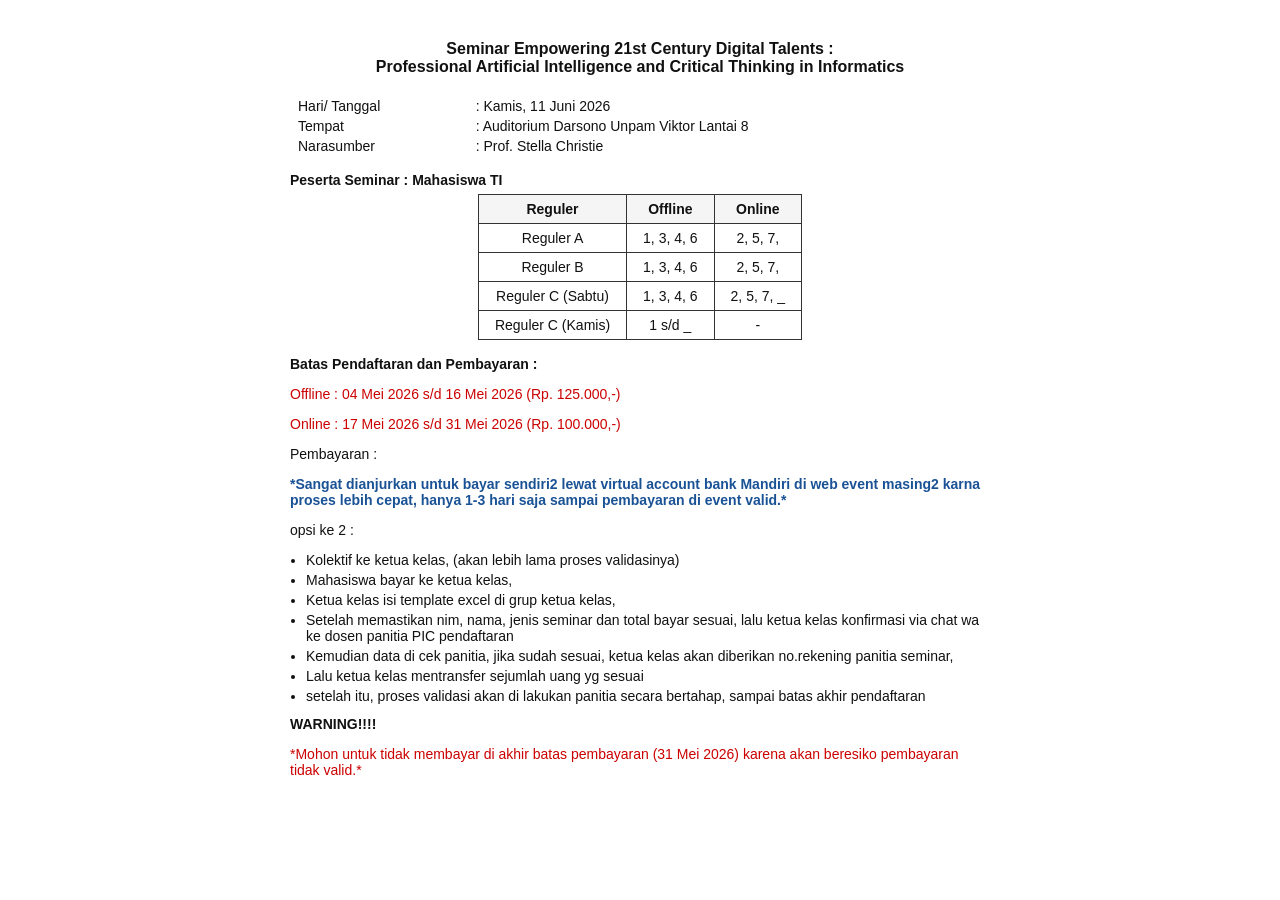
==== info_seminar.html @ 9204b5c3 "Update Info Seminar Nasional" ====
<!DOCTYPE html>
<html lang="id">
<head>
  <meta charset="UTF-8">
  <meta name="viewport" content="width=device-width, initial-scale=1.0">
  <title>Seminar Empowering 21st Century Digital Talents</title>
  <style>
    body { font-family: Arial, sans-serif; max-width: 700px; margin: 40px auto; padding: 0 20px; font-size: 14px; color: #111; }
    h1 { text-align: center; font-size: 16px; font-weight: bold; margin-bottom: 20px; }
    .info-table { width: 100%; border-collapse: collapse; margin-bottom: 16px; }
    .info-table td { padding: 2px 8px; vertical-align: top; }
    .info-table td:first-child { white-space: nowrap; }
    .peserta { font-weight: bold; margin: 12px 0 6px; }
    .jadwal-table { border-collapse: collapse; margin: 0 auto 16px; }
    .jadwal-table th, .jadwal-table td { border: 1px solid #333; padding: 6px 16px; text-align: center; }
    .jadwal-table th { font-weight: bold; background: #f5f5f5; }
    .section-title { font-weight: bold; margin: 16px 0 4px; }
    .red { color: #cc0000; }
    .blue { color: #1a5296; font-weight: bold; }
    ul { margin: 6px 0 6px 16px; padding: 0; }
    ul li { margin-bottom: 4px; }
    .warning { font-weight: bold; margin: 12px 0 4px; }
  </style>
</head>
<body>

<h1>Seminar Empowering 21st Century Digital Talents :<br>Professional Artificial Intelligence and Critical Thinking in Informatics</h1>

<table class="info-table">
  <tr><td>Hari/ Tanggal</td><td>: Kamis, 11 Juni 2026</td></tr>
  <tr><td>Tempat</td><td>: Auditorium Darsono Unpam Viktor Lantai 8</td></tr>
  <tr><td>Narasumber</td><td>: Prof. Stella Christie</td></tr>
</table>

<p class="peserta">Peserta Seminar : Mahasiswa TI</p>

<table class="jadwal-table">
  <thead>
    <tr><th>Reguler</th><th>Offline</th><th>Online</th></tr>
  </thead>
  <tbody>
    <tr><td>Reguler A</td><td>1, 3, 4, 6</td><td>2, 5, 7,</td></tr>
    <tr><td>Reguler B</td><td>1, 3, 4, 6</td><td>2, 5, 7,</td></tr>
    <tr><td>Reguler C (Sabtu)</td><td>1, 3, 4, 6</td><td>2, 5, 7, _</td></tr>
    <tr><td>Reguler C (Kamis)</td><td>1 s/d _</td><td>-</td></tr>
  </tbody>
</table>

<p class="section-title">Batas Pendaftaran dan Pembayaran :</p>
<p class="red">Offline : 04 Mei 2026 s/d 16 Mei 2026 (Rp. 125.000,-)</p>
<p class="red">Online : 17 Mei 2026 s/d 31 Mei 2026 (Rp. 100.000,-)</p>

<p>Pembayaran :</p>
<p class="blue">*Sangat dianjurkan untuk bayar sendiri2 lewat virtual account bank Mandiri di web event masing2 karna proses lebih cepat, hanya 1-3 hari saja sampai pembayaran di event valid.*</p>

<p>opsi ke 2 :</p>
<ul>
  <li>Kolektif ke ketua kelas, (akan lebih lama proses validasinya)</li>
  <li>Mahasiswa bayar ke ketua kelas,</li>
  <li>Ketua kelas isi template excel di grup ketua kelas,</li>
  <li>Setelah memastikan nim, nama, jenis seminar dan total bayar sesuai, lalu ketua kelas konfirmasi via chat wa ke dosen panitia PIC pendaftaran</li>
  <li>Kemudian data di cek panitia, jika sudah sesuai, ketua kelas akan diberikan no.rekening panitia seminar,</li>
  <li>Lalu ketua kelas mentransfer sejumlah uang yg sesuai</li>
  <li>setelah itu, proses validasi akan di lakukan panitia secara bertahap, sampai batas akhir pendaftaran</li>
</ul>

<p class="warning">WARNING!!!!</p>
<p class="red">*Mohon untuk tidak membayar di akhir batas pembayaran (31 Mei 2026) karena akan beresiko pembayaran tidak valid.*</p>

</body>
</html>
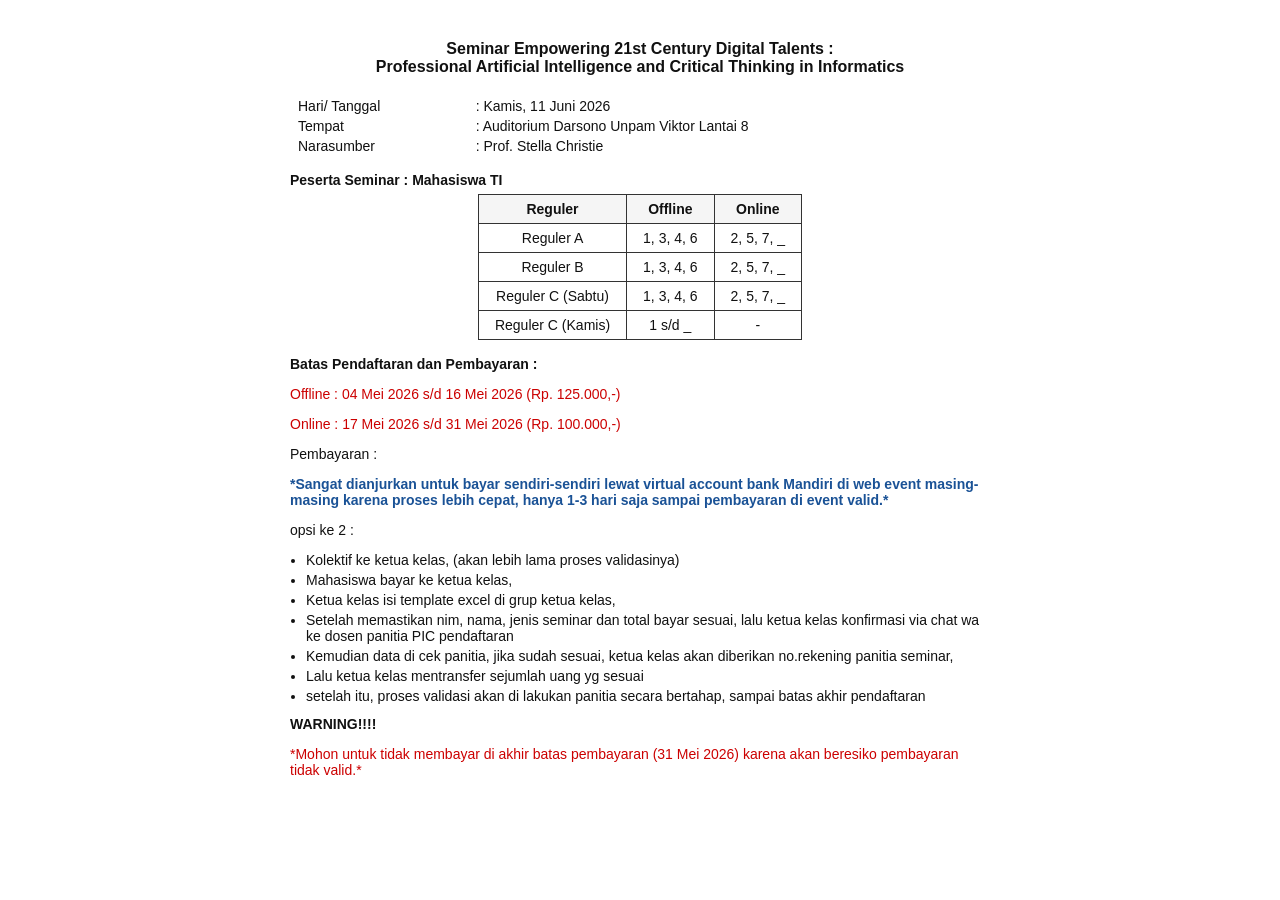
==== commit af08d9d5: "Update Info Seminar Nasional" ====
--- a/info_seminar.html
+++ b/info_seminar.html
@@ -39,8 +39,8 @@
     <tr><th>Reguler</th><th>Offline</th><th>Online</th></tr>
   </thead>
   <tbody>
-    <tr><td>Reguler A</td><td>1, 3, 4, 6</td><td>2, 5, 7,</td></tr>
-    <tr><td>Reguler B</td><td>1, 3, 4, 6</td><td>2, 5, 7,</td></tr>
+    <tr><td>Reguler A</td><td>1, 3, 4, 6</td><td>2, 5, 7, _</td></tr>
+    <tr><td>Reguler B</td><td>1, 3, 4, 6</td><td>2, 5, 7, _</td></tr>
     <tr><td>Reguler C (Sabtu)</td><td>1, 3, 4, 6</td><td>2, 5, 7, _</td></tr>
     <tr><td>Reguler C (Kamis)</td><td>1 s/d _</td><td>-</td></tr>
   </tbody>
@@ -51,7 +51,7 @@
 <p class="red">Online : 17 Mei 2026 s/d 31 Mei 2026 (Rp. 100.000,-)</p>
 
 <p>Pembayaran :</p>
-<p class="blue">*Sangat dianjurkan untuk bayar sendiri2 lewat virtual account bank Mandiri di web event masing2 karna proses lebih cepat, hanya 1-3 hari saja sampai pembayaran di event valid.*</p>
+<p class="blue">*Sangat dianjurkan untuk bayar sendiri-sendiri lewat virtual account bank Mandiri di web event masing-masing karena proses lebih cepat, hanya 1-3 hari saja sampai pembayaran di event valid.*</p>
 
 <p>opsi ke 2 :</p>
 <ul>
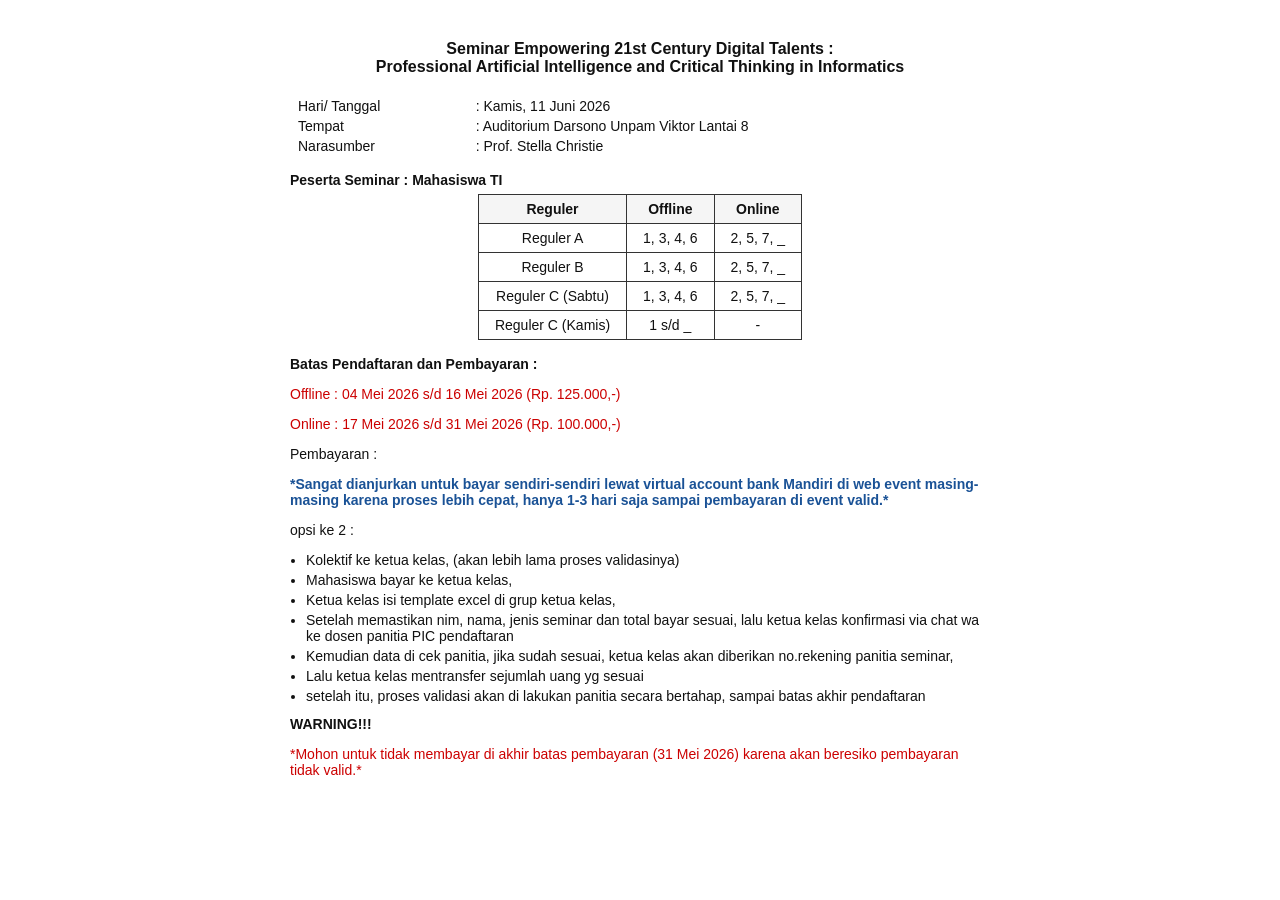
==== commit ce8fa1bf: "Revisi Update Info Seminar.html" ====
--- a/info_seminar.html
+++ b/info_seminar.html
@@ -64,7 +64,7 @@
   <li>setelah itu, proses validasi akan di lakukan panitia secara bertahap, sampai batas akhir pendaftaran</li>
 </ul>
 
-<p class="warning">WARNING!!!!</p>
+<p class="warning">WARNING!!!</p>
 <p class="red">*Mohon untuk tidak membayar di akhir batas pembayaran (31 Mei 2026) karena akan beresiko pembayaran tidak valid.*</p>
 
 </body>
